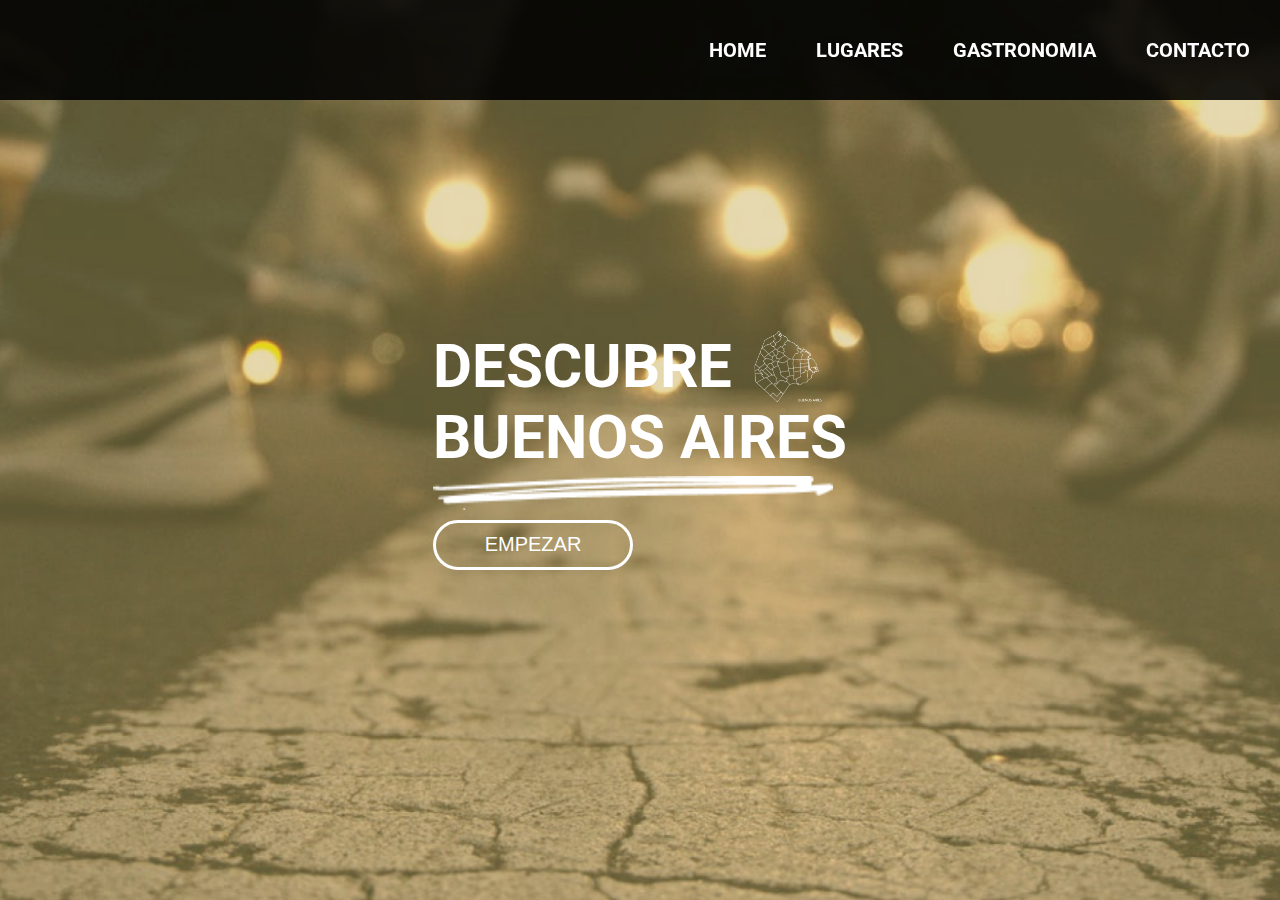
==== home.html @ 4840b9c5 "cambio de posicion el archivo home y arreglo de anchors por eso" ====
<!DOCTYPE html>
<html lang="en">
  <head>
    <meta charset="UTF-8" />
    <meta http-equiv="X-UA-Compatible" content="IE=edge" />
    <link rel="stylesheet" href="../assets/css/home.css" />
    <!-- fonts -->
    <link rel="preconnect" href="https://fonts.googleapis.com" />
    <link rel="preconnect" href="https://fonts.gstatic.com" crossorigin />
    <link
      href="https://fonts.googleapis.com/css2?family=Roboto&display=swap"
      rel="stylesheet"
    />
    <meta name="viewport" content="width=device-width, initial-scale=1.0" />
    <title>descubre buenos aires home</title>
  </head>
  <body>
    <header>
      <nav class="nav">
        <ul class="header-ul">
          <li><a href="./home.html">HOME</a></li>
          <li><a href="./views/lugares.html">LUGARES</a></li>
          <li><a href="./views/gastronomia.html">GASTRONOMIA</a></li>
          <li><a href="./views/contact.html">CONTACTO</a></li>
        </ul>
      </nav>
      <span class="hamburger">
        <div class="bars bar-1"></div>
        <div class="bars bar-2"></div>
        <div class="bars bar-3"></div>
      </span>
    </header>
    <main class="main-home">
      <div class="home-container">
        <div class="logo-home-container">
          <h2>DESCUBRE <br />BUENOS AIRES</h2>
          <img
            class="logo-bs"
            src="../assets/buenos-aires-mapa.png"
            alt="buenos-aires-mapa"
          />
          <img class="linea-logo" src="../assets/subrayado.png" alt="" />
          <a href="./views/lugares.html">
            <button class="btn-home btn-empezar">
              <p>Empezar</p>
              <img
                class="icono-play"
                src="../assets/imagenes-home/icono-play.png"
                alt=""
              />
            </button>
          </a>
        </div>
      </div>
    </main>

    <script src="../js/home.js"></script>
  </body>
</html>
---- assets/css/home.css ----
* {
  margin: 0;
  padding: 0;
  box-sizing: border-box;
}
:root {
  --roboto: "Roboto", sans-serif;
}

header {
  display: flex;
  justify-content: right;
  height: 100px;
  font-family: var(--roboto);
  background-color: rgba(0, 0, 0, 0.89);
  align-items: center;
  padding: 0 20px;
  position: fixed;
  width: 100%;
  z-index: 5000;
}
ul {
  list-style: none;
}
a {
  text-decoration: none;
}

.nav {
  display: flex;
  transition: .75s translate ease-in-out;
}
.header-ul {
  font-size: 20px;
  display: flex; 
  gap: 30px;
}


.header-ul a {
  color: white; 
  padding: 0 10px;
  transition: 0.5s;
  font-weight: 700;
}

.header-ul a:hover {
  background-color: white;
  color: black;
}

.main-home{
  background-image: url("../imagenes-home/gente-caminando.png");
  height: 100vh;
  background-repeat: no-repeat;
  background-position: center;
  background-size: cover;
}

.home-container{
  background-color: rgba(189, 149, 39, 0.37);
  width: 100%;
  height: 100%;
  display: flex;
  justify-content: center;
  align-items: center;
}

.logo-home-container {
  color: white;
  font-size: 40px;
  position: relative;
  font-family: var(--roboto);
}
.logo-bs {
  position: absolute;
  width: 100px;
  height: auto;
  top: -30px;
  right: 10px;
}
.linea-logo {
  width: 400px;
}

.btn-home{
  display: flex;
  gap: 5px;
  justify-content: center;
  align-items: center;
  border-radius: 50px;
  border: 3px solid white;
  width: 200px;
  height: 50px;
  background-color: transparent;
  color: white;
  text-transform: uppercase;
  font-size: 20px;
  cursor: pointer;
  position: relative;
}

.icono-play{
  width: 30px;
  opacity: 0;
  height: auto;
  position: absolute;
  transition: .5s;
 

}
.btn-home:hover > .icono-play{
  opacity: 1;
  translate: 70px
}

.hamburger{
  display: none;
  height: 20px;
  width: 25px;
  margin-right: 30px;    
  cursor: pointer;
  user-select: none;
  z-index: 5000;
  position: relative;
}

.bars{
  position: absolute;
  width: 25px;
  height: 2px;
  background-color: white;
  transition: .5s all;
}
.bar-1{
  top: 0;
}
.bar-2{
  top: 45%;
}
.bar-3{
  bottom: 0;
}
.hamburger:hover > .bar-1{
  transform: rotateZ(45deg);
  top: 50%;
}
.hamburger:hover > .bar-2{
  display: none;
}
.hamburger:hover > .bar-3{
  transform: rotateZ(-45deg);
  top: 50%;
}


.bar-active-1{
  transform: rotateZ(45deg);
  top: 50%;
}
.bar-active-2{
  display: none;
}
.bar-active-3{  
  transform: rotateZ(-45deg);
  top: 50%;
}
@media screen and (max-width: 600px) {
  .nav{    
    position: absolute;
    translate: 1500px;
    height: 100vh;
    background-color: black;
    width: 100%;
    top: 0;
    flex-direction: column;
    justify-content: center;
    z-index: 1000;
  }
  .header-ul {  
    justify-content: center;
    align-items: center;
    flex-direction: column;
  }
  .hamburger{
    display: flex;
  }
  .logo-home-container{
    font-size: 20px;
  }
  .logo-bs{
    width: 60px;
    right: -10px;
  }
  .linea-logo {
    width: 200px;
  }
  
}

.active{
  transition: .75s translate ease-in-out;
  translate: 20px;
}
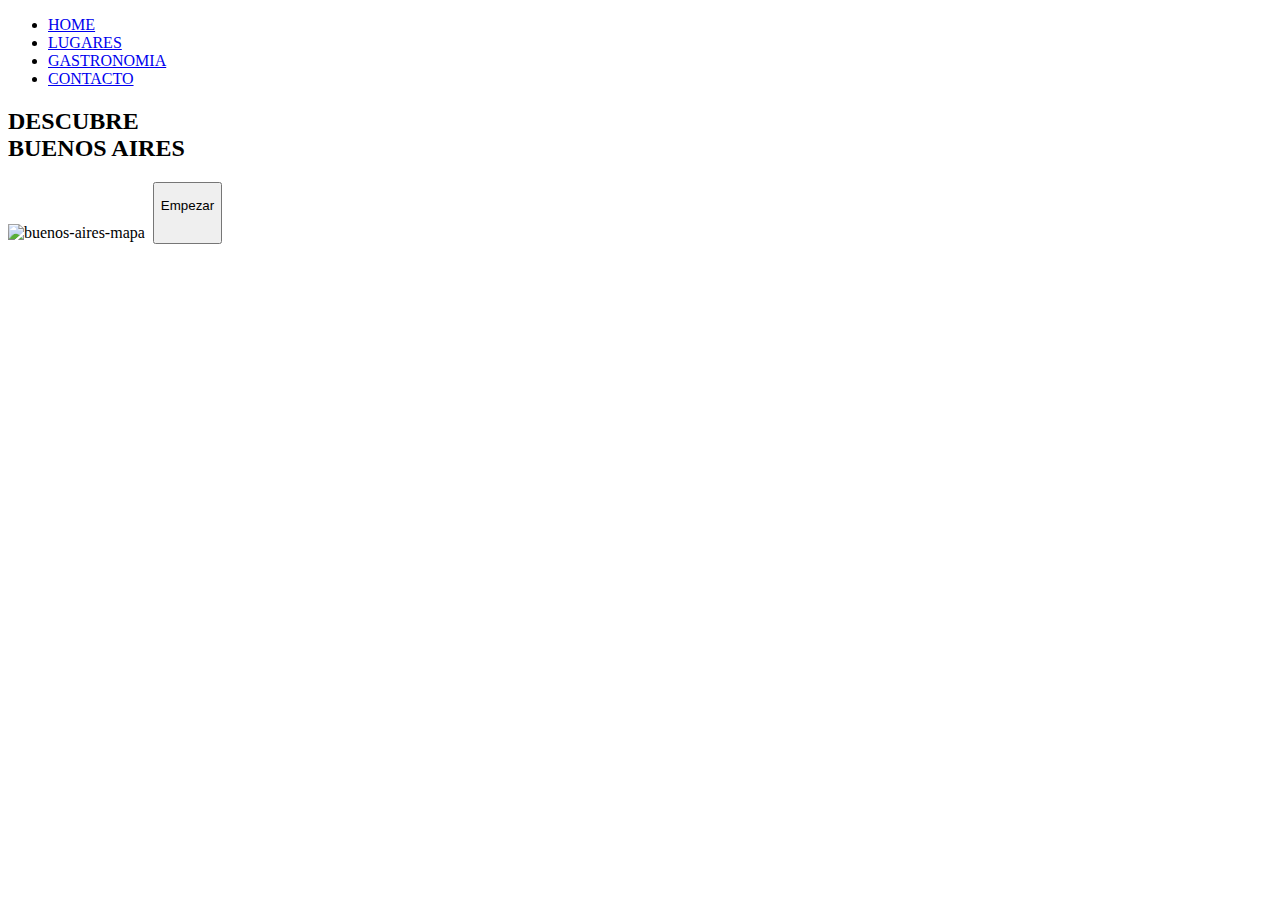
==== commit 37206343: "actualizacion de view lugares y gastronomia" ====
--- a/home.html
+++ b/home.html
@@ -1,59 +1,56 @@
 <!DOCTYPE html>
 <html lang="en">
-  <head>
-    <meta charset="UTF-8" />
-    <meta http-equiv="X-UA-Compatible" content="IE=edge" />
-    <link rel="stylesheet" href="../assets/css/home.css" />
-    <!-- fonts -->
-    <link rel="preconnect" href="https://fonts.googleapis.com" />
-    <link rel="preconnect" href="https://fonts.gstatic.com" crossorigin />
-    <link
-      href="https://fonts.googleapis.com/css2?family=Roboto&display=swap"
-      rel="stylesheet"
-    />
-    <meta name="viewport" content="width=device-width, initial-scale=1.0" />
-    <title>descubre buenos aires home</title>
-  </head>
-  <body>
-    <header>
-      <nav class="nav">
-        <ul class="header-ul">
-          <li><a href="./home.html">HOME</a></li>
-          <li><a href="./views/lugares.html">LUGARES</a></li>
-          <li><a href="./views/gastronomia.html">GASTRONOMIA</a></li>
-          <li><a href="./views/contact.html">CONTACTO</a></li>
-        </ul>
-      </nav>
-      <span class="hamburger">
-        <div class="bars bar-1"></div>
-        <div class="bars bar-2"></div>
-        <div class="bars bar-3"></div>
-      </span>
-    </header>
-    <main class="main-home">
-      <div class="home-container">
-        <div class="logo-home-container">
-          <h2>DESCUBRE <br />BUENOS AIRES</h2>
-          <img
-            class="logo-bs"
-            src="../assets/buenos-aires-mapa.png"
-            alt="buenos-aires-mapa"
-          />
-          <img class="linea-logo" src="../assets/subrayado.png" alt="" />
-          <a href="./views/lugares.html">
-            <button class="btn-home btn-empezar">
-              <p>Empezar</p>
-              <img
-                class="icono-play"
-                src="../assets/imagenes-home/icono-play.png"
-                alt=""
-              />
-            </button>
-          </a>
-        </div>
+
+<head>
+  <meta charset="UTF-8" />
+  <meta http-equiv="X-UA-Compatible" content="IE=edge" />
+  <!-- css -->
+  <link rel="stylesheet" href="../assets/css/home.css" />
+  <!-- fonts -->
+  <link rel="preconnect" href="https://fonts.googleapis.com" />
+  <link rel="preconnect" href="https://fonts.gstatic.com" crossorigin />
+  <link rel="icon" type="image/x-icon" href="/assets/caba/caba_3.jpg" />
+  <link href="https://fonts.googleapis.com/css2?family=Roboto&display=swap" rel="stylesheet" />
+  <link rel="preconnect" href="https://fonts.googleapis.com">
+  <link rel="preconnect" href="https://fonts.gstatic.com" crossorigin>
+  <link href="https://fonts.googleapis.com/css2?family=Fjalla+One&display=swap" rel="stylesheet">
+  <meta name="viewport" content="width=device-width, initial-scale=1.0" />
+  <title>Descubre buenos aires</title>
+</head>
+
+<body>
+  <header>
+    <nav class="nav">
+      <ul class="header-ul">
+        <li><a href="./home.html">HOME</a></li>
+        <li><a href="./views/lugares.html">LUGARES</a></li>
+        <li><a href="./views/gastronomia.html">GASTRONOMIA</a></li>
+        <li><a href="./views/contact.html">CONTACTO</a></li>
+      </ul>
+    </nav>
+    <span class="hamburger">
+      <div class="bars bar-1"></div>
+      <div class="bars bar-2"></div>
+      <div class="bars bar-3"></div>
+    </span>
+  </header>
+  <main class="main-home">
+    <div class="home-container">
+      <div class="logo-home-container">
+        <h2>DESCUBRE <br />BUENOS AIRES</h2>
+        <img class="logo-bs" src="../assets/buenos-aires-mapa.png" alt="buenos-aires-mapa" />
+        <img class="linea-logo" src="../assets/subrayado.png" alt="" />
+        <a href="./views/lugares.html">
+          <button class="btn-home btn-empezar">
+            <p>Empezar</p>
+            <img class="icono-play" src="../assets/imagenes-home/icono-play.png" alt="" />
+          </button>
+        </a>
       </div>
-    </main>
+    </div>
+  </main>
 
-    <script src="../js/home.js"></script>
-  </body>
-</html>
+  <script src="../js/home.js"></script>
+</body>
+
+</html>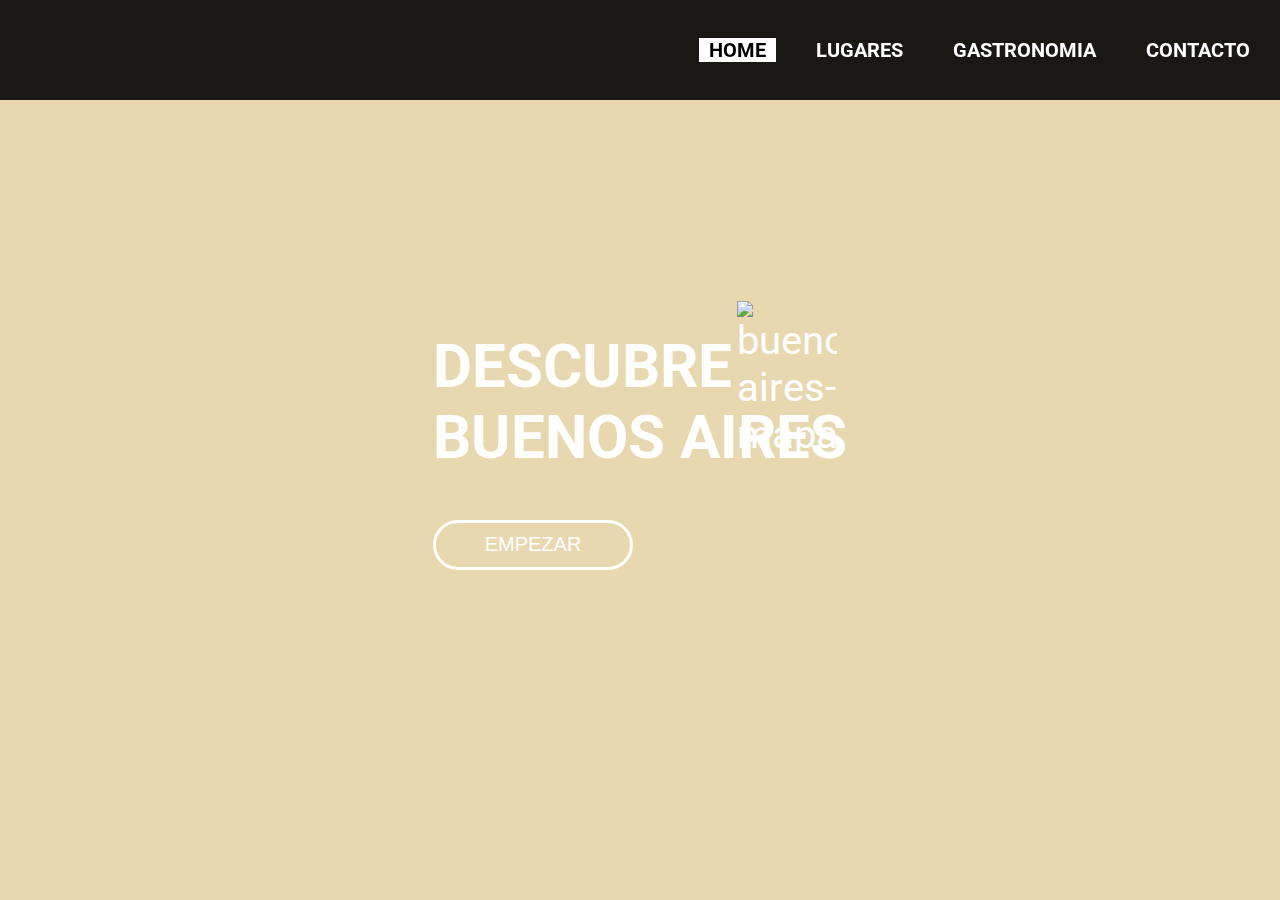
==== commit 356ea80b: "cambios en contact" ====
--- a/home.html
+++ b/home.html
@@ -22,7 +22,7 @@
   <header>
     <nav class="nav">
       <ul class="header-ul">
-        <li><a href="./home.html">HOME</a></li>
+        <li><a id="view-active" href="./home.html">HOME</a></li>
         <li><a href="./views/lugares.html">LUGARES</a></li>
         <li><a href="./views/gastronomia.html">GASTRONOMIA</a></li>
         <li><a href="./views/contact.html">CONTACTO</a></li>
--- a/assets/css/home.css
+++ b/assets/css/home.css
@@ -0,0 +1,203 @@
+* {
+  margin: 0;
+  padding: 0;
+  box-sizing: border-box;
+}
+:root {
+  --roboto: "Roboto", sans-serif;
+}
+
+header {
+  display: flex;
+  justify-content: right;
+  height: 100px;
+  font-family: var(--roboto);
+  background-color: rgba(0, 0, 0, 0.89);
+  align-items: center;
+  padding: 0 20px;
+  position: fixed;
+  width: 100%;
+  z-index: 5000;
+}
+ul {
+  list-style: none;
+}
+a {
+  text-decoration: none;
+}
+
+.nav {
+  display: flex;
+  transition: 0.75s translate ease-in-out;
+}
+.header-ul {
+  font-size: 20px;
+  display: flex;
+  gap: 30px;
+}
+#view-active{
+  background-color: white;
+  color: black;
+}
+
+.header-ul a {
+  color: white;
+  padding: 0 10px;
+  transition: 0.5s;
+  font-weight: 700;
+}
+
+.header-ul a:hover {
+  background-color: white;
+  color: black;
+}
+
+.main-home {
+  background-image: url("../imagenes-home/gente-caminando.png");
+  height: 100vh;
+  background-repeat: no-repeat;
+  background-position: center;
+  background-size: cover;
+}
+
+.home-container {
+  background-color: rgba(189, 149, 39, 0.37);
+  width: 100%;
+  height: 100%;
+  display: flex;
+  justify-content: center;
+  align-items: center;
+}
+
+.logo-home-container {
+  color: white;
+  font-size: 40px;
+  position: relative;
+  font-family: var(--roboto);
+}
+.logo-bs {
+  position: absolute;
+  width: 100px;
+  height: auto;
+  top: -30px;
+  right: 10px;
+}
+.linea-logo {
+  width: 400px;
+}
+
+.btn-home {
+  display: flex;
+  gap: 5px;
+  justify-content: center;
+  align-items: center;
+  border-radius: 50px;
+  border: 3px solid white;
+  width: 200px;
+  height: 50px;
+  background-color: transparent;
+  color: white;
+  text-transform: uppercase;
+  font-size: 20px;
+  cursor: pointer;
+  position: relative;
+}
+
+.icono-play {
+  width: 30px;
+  opacity: 0;
+  height: auto;
+  position: absolute;
+  transition: 0.5s;
+}
+.btn-home:hover > .icono-play {
+  opacity: 1;
+  translate: 70px;
+}
+
+.hamburger {
+  display: none;
+  height: 20px;
+  width: 25px;
+  margin-right: 30px;
+  cursor: pointer;
+  user-select: none;
+  z-index: 5000;
+  position: relative;
+}
+
+.bars {
+  position: absolute;
+  width: 25px;
+  height: 2px;
+  background-color: white;
+  transition: 0.5s all;
+}
+.bar-1 {
+  top: 0;
+}
+.bar-2 {
+  top: 45%;
+}
+.bar-3 {
+  bottom: 0;
+}
+.hamburger:hover > .bar-1 {
+  transform: rotateZ(45deg);
+  top: 50%;
+}
+.hamburger:hover > .bar-2 {
+  display: none;
+}
+.hamburger:hover > .bar-3 {
+  transform: rotateZ(-45deg);
+  top: 50%;
+}
+
+.bar-active-1 {
+  transform: rotateZ(45deg);
+  top: 50%;
+}
+.bar-active-2 {
+  display: none;
+}
+.bar-active-3 {
+  transform: rotateZ(-45deg);
+  top: 50%;
+}
+@media screen and (max-width: 700px) {
+  .nav {
+    position: absolute;
+    translate: 1500px;
+    height: 100vh;
+    background-color: black;
+    width: 100%;
+    top: 0;
+    flex-direction: column;
+    justify-content: center;
+    z-index: 1000;
+  }
+  .header-ul {
+    justify-content: center;
+    align-items: center;
+    flex-direction: column;
+  }
+  .hamburger {
+    display: flex;
+  }
+  .logo-home-container {
+    font-size: 20px;
+  }
+  .logo-bs {
+    width: 60px;
+    right: -10px;
+  }
+  .linea-logo {
+    width: 200px;
+  }
+}
+
+.active {
+  transition: 0.75s translate ease-in-out;
+  translate: 20px;
+}
